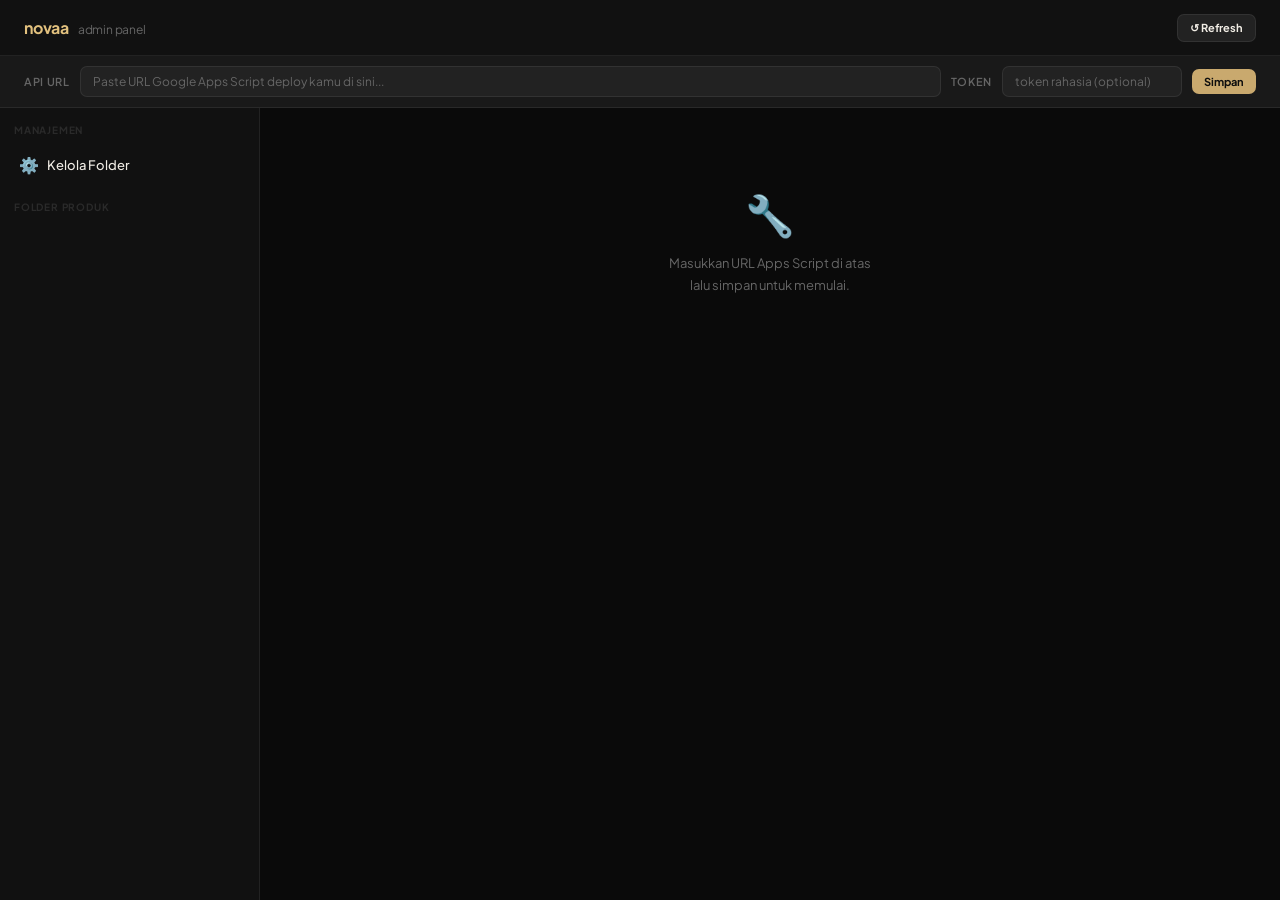
==== index.html @ 09d4d75b "Rename admin.html to index.html" ====
<!DOCTYPE html>
<html lang="id">
<head>
<meta charset="UTF-8">
<meta name="viewport" content="width=device-width, initial-scale=1.0">
<title>Novaa Admin</title>
<link rel="preconnect" href="https://fonts.googleapis.com">
<link href="https://fonts.googleapis.com/css2?family=Plus+Jakarta+Sans:wght@400;500;600;700&display=swap" rel="stylesheet">
<style>
*,*::before,*::after{box-sizing:border-box;margin:0;padding:0}
:root{
  --bg:#0a0a0a;--s1:#111;--s2:#191919;--s3:#222;
  --border:rgba(255,255,255,0.07);--border2:rgba(255,255,255,0.12);
  --gold:#c9a96e;--gold2:#e2c17e;--goldBg:rgba(201,169,110,0.1);
  --text:#f0ece4;--muted:#666;--dim:#2a2a2a;
  --green:#4caf82;--greenBg:rgba(76,175,130,0.12);
  --red:#e05c5c;--redBg:rgba(224,92,92,0.12);
  --blue:#6ea8e2;--blueBg:rgba(110,168,226,0.12);
  --r:10px;--rs:7px;
  --sidebar:260px;
}
body{
  font-family:'Plus Jakarta Sans',sans-serif;
  background:var(--bg);color:var(--text);
  min-height:100vh;display:flex;flex-direction:column;
  -webkit-font-smoothing:antialiased;font-size:14px;
}

/* ── TOPBAR ── */
.topbar{
  display:flex;align-items:center;justify-content:space-between;
  padding:0 24px;height:56px;flex-shrink:0;
  background:var(--s1);border-bottom:1px solid var(--border);
  position:sticky;top:0;z-index:100;
}
.topbar-logo{font-size:16px;font-weight:700;color:var(--gold2);letter-spacing:-.2px}
.topbar-logo span{color:var(--muted);font-weight:400;font-size:12px;margin-left:6px}
.topbar-right{display:flex;align-items:center;gap:8px}

/* API Config bar */
.api-bar{
  background:var(--s2);border-bottom:1px solid var(--border);
  padding:10px 24px;display:flex;align-items:center;gap:10px;
  flex-shrink:0;
}
.api-bar label{font-size:11px;font-weight:600;color:var(--muted);text-transform:uppercase;letter-spacing:.06em;white-space:nowrap}
.api-bar input{
  flex:1;background:var(--s3);border:1px solid var(--border);
  border-radius:var(--rs);padding:7px 12px;color:var(--text);
  font-family:inherit;font-size:12px;outline:none;
  transition:border-color .15s;
}
.api-bar input:focus{border-color:var(--gold)}
.api-bar input::placeholder{color:var(--muted)}

/* ── LAYOUT ── */
.layout{display:flex;flex:1;overflow:hidden;min-height:0}

/* ── SIDEBAR ── */
.sidebar{
  width:var(--sidebar);flex-shrink:0;
  background:var(--s1);border-right:1px solid var(--border);
  display:flex;flex-direction:column;overflow-y:auto;
}
.sidebar-section{padding:16px 14px 8px;font-size:10px;font-weight:700;letter-spacing:.08em;text-transform:uppercase;color:var(--dim)}
.folder-nav{display:flex;flex-direction:column;gap:2px;padding:0 8px 16px}
.fnav-item{
  display:flex;align-items:center;gap:8px;
  padding:9px 10px;border-radius:var(--rs);cursor:pointer;
  transition:background .12s;border:1px solid transparent;
}
.fnav-item:hover{background:var(--s2)}
.fnav-item.active{background:var(--goldBg);border-color:rgba(201,169,110,.2)}
.fnav-item.active .fnav-name{color:var(--gold2)}
.fnav-item.active .fnav-count{color:var(--gold)}
.fnav-emoji{font-size:16px;width:20px;text-align:center;flex-shrink:0}
.fnav-name{font-size:13px;font-weight:500;flex:1;white-space:nowrap;overflow:hidden;text-overflow:ellipsis;color:var(--text)}
.fnav-count{font-size:10px;font-weight:700;color:var(--muted);background:var(--s3);padding:2px 6px;border-radius:20px;flex-shrink:0}

/* ── MAIN ── */
.main{flex:1;display:flex;flex-direction:column;overflow:hidden}

/* Content area */
.content{flex:1;overflow-y:auto;padding:20px 24px 40px}

/* Folder header */
.folder-hd{
  display:flex;align-items:center;justify-content:space-between;
  margin-bottom:18px;
}
.folder-hd-left{display:flex;align-items:center;gap:10px}
.folder-hd-emoji{font-size:24px}
.folder-hd-name{font-size:18px;font-weight:700}
.folder-hd-sub{font-size:12px;color:var(--muted);margin-top:1px}

/* Stats row */
.stats-row{display:flex;gap:10px;margin-bottom:20px}
.stat-card{
  flex:1;background:var(--s2);border:1px solid var(--border);
  border-radius:var(--r);padding:14px 16px;
}
.stat-label{font-size:10px;font-weight:700;letter-spacing:.06em;text-transform:uppercase;color:var(--muted);margin-bottom:4px}
.stat-val{font-size:22px;font-weight:700;color:var(--text)}

/* ── FORM PANEL ── */
.form-panel{
  background:var(--s1);border:1px solid var(--border);
  border-radius:var(--r);padding:18px;margin-bottom:20px;
}
.form-panel-header{
  display:flex;align-items:center;justify-content:space-between;
  margin-bottom:16px;
}
.form-panel-title{font-size:13px;font-weight:700;color:var(--text);display:flex;align-items:center;gap:6px}
.form-panel-title .dot{width:7px;height:7px;border-radius:50%;background:var(--green);box-shadow:0 0 6px var(--green)}
.dot.edit{background:var(--gold);box-shadow:0 0 6px var(--gold)}

.form-grid{display:grid;grid-template-columns:1fr 1fr;gap:10px}
.form-grid .span2{grid-column:1/-1}

.field{display:flex;flex-direction:column;gap:5px}
.field label{font-size:10px;font-weight:700;letter-spacing:.07em;text-transform:uppercase;color:var(--muted)}
.field input,.field select,.field textarea{
  background:var(--s2);border:1px solid var(--border);
  border-radius:var(--rs);padding:9px 12px;
  color:var(--text);font-family:inherit;font-size:13px;outline:none;
  transition:border-color .15s;
}
.field input:focus,.field select:focus,.field textarea:focus{border-color:var(--gold)}
.field input::placeholder,.field textarea::placeholder{color:#333}
.field select{cursor:pointer;appearance:none;background-image:url("data:image/svg+xml,%3Csvg xmlns='http://www.w3.org/2000/svg' width='12' height='12' viewBox='0 0 24 24' fill='none' stroke='%23666' stroke-width='2'%3E%3Cpolyline points='6 9 12 15 18 9'/%3E%3C/svg%3E");background-repeat:no-repeat;background-position:right 10px center}
.field textarea{resize:vertical;min-height:60px;line-height:1.5}

/* Tags input hint */
.field .hint{font-size:10px;color:var(--muted)}

/* Form actions */
.form-actions{display:flex;gap:8px;margin-top:14px}
.btn{
  padding:9px 18px;border-radius:var(--rs);
  font-size:12px;font-weight:700;font-family:inherit;
  cursor:pointer;border:none;transition:opacity .12s,transform .08s;
  display:flex;align-items:center;gap:6px;
}
.btn:active{transform:scale(0.96)}
.btn-primary{background:var(--gold);color:#0d0d0d}
.btn-secondary{background:var(--s3);color:var(--text);border:1px solid var(--border)}
.btn-danger{background:var(--redBg);color:var(--red);border:1px solid rgba(224,92,92,.2)}
.btn-sm{padding:6px 12px;font-size:11px}
.btn:disabled{opacity:.4;cursor:not-allowed}

/* ── PRODUCT TABLE ── */
.table-panel{background:var(--s1);border:1px solid var(--border);border-radius:var(--r);overflow:hidden}
.table-hd{
  display:flex;align-items:center;justify-content:space-between;
  padding:14px 16px;border-bottom:1px solid var(--border);
}
.table-hd-title{font-size:13px;font-weight:700}
.table-search{
  background:var(--s2);border:1px solid var(--border);
  border-radius:var(--rs);padding:6px 10px;color:var(--text);
  font-family:inherit;font-size:12px;outline:none;width:160px;
  transition:border-color .15s;
}
.table-search:focus{border-color:var(--gold)}

.table-wrap{overflow-x:auto}
table{width:100%;border-collapse:collapse}
thead th{
  text-align:left;padding:10px 14px;
  font-size:10px;font-weight:700;letter-spacing:.07em;text-transform:uppercase;
  color:var(--muted);border-bottom:1px solid var(--border);
  background:var(--s2);white-space:nowrap;
}
tbody tr{border-bottom:1px solid var(--border);transition:background .1s}
tbody tr:last-child{border-bottom:none}
tbody tr:hover{background:var(--s2)}
tbody td{padding:10px 14px;vertical-align:middle}
.td-name{font-size:13px;font-weight:600;color:var(--text);max-width:200px;white-space:nowrap;overflow:hidden;text-overflow:ellipsis}
.td-price{font-size:13px;font-weight:700;color:var(--gold2);white-space:nowrap}
.td-price-old{font-size:10px;color:var(--muted);text-decoration:line-through;margin-left:4px}
.td-thumb{width:36px;height:36px;border-radius:6px;object-fit:cover;background:var(--s3);display:block}
.td-thumb-ph{width:36px;height:36px;border-radius:6px;background:var(--s3);display:flex;align-items:center;justify-content:center;font-size:14px}
.td-actions{display:flex;gap:6px;align-items:center}
.td-id{font-size:10px;color:var(--muted);font-family:monospace}

/* Tags pills */
.tag-pill{display:inline-block;font-size:9px;font-weight:700;letter-spacing:.04em;text-transform:uppercase;padding:2px 6px;border-radius:20px;margin:1px}
.tag-pill.best{background:rgba(200,169,110,.15);color:var(--gold2)}
.tag-pill.flash{background:rgba(255,80,160,.15);color:#ff7acc}
.tag-pill.diskon{background:rgba(255,100,80,.15);color:#ff8070}
.tag-pill.baru{background:rgba(100,220,130,.15);color:#7de09a}
.tag-pill.terlaris{background:rgba(255,180,60,.15);color:#ffbc3c}
.tag-pill.mall{background:rgba(100,160,255,.15);color:#82b4ff}
.tag-pill.free{background:rgba(120,200,255,.15);color:#8ad4ff}

/* EMPTY / LOADING */
.empty-state{text-align:center;padding:60px 20px;color:var(--muted)}
.empty-state .icon{font-size:40px;margin-bottom:12px}
.empty-state p{font-size:13px;line-height:1.7}

/* Toast */
.toast-wrap{position:fixed;bottom:24px;right:24px;z-index:999;display:flex;flex-direction:column;gap:8px;pointer-events:none}
.toast{
  padding:11px 16px;border-radius:var(--r);font-size:13px;font-weight:600;
  backdrop-filter:blur(10px);display:flex;align-items:center;gap:8px;
  animation:toastIn .2s ease;pointer-events:all;
  border:1px solid;max-width:280px;
}
.toast.ok{background:var(--greenBg);border-color:rgba(76,175,130,.3);color:var(--green)}
.toast.err{background:var(--redBg);border-color:rgba(224,92,92,.3);color:var(--red)}
.toast.info{background:var(--blueBg);border-color:rgba(110,168,226,.3);color:var(--blue)}
@keyframes toastIn{from{opacity:0;transform:translateY(8px)}to{opacity:1;transform:none}}

/* Confirm modal */
.modal-bg{position:fixed;inset:0;background:rgba(0,0,0,.7);backdrop-filter:blur(4px);z-index:500;display:none;align-items:center;justify-content:center}
.modal-bg.open{display:flex}
.modal{background:var(--s1);border:1px solid var(--border);border-radius:14px;padding:24px;width:320px;max-width:90vw}
.modal-title{font-size:16px;font-weight:700;margin-bottom:8px}
.modal-msg{font-size:13px;color:var(--muted);margin-bottom:20px;line-height:1.6}
.modal-actions{display:flex;gap:8px;justify-content:flex-end}

/* Loading overlay */
.loading-overlay{position:fixed;inset:0;background:rgba(10,10,10,.6);backdrop-filter:blur(2px);z-index:400;display:none;align-items:center;justify-content:center}
.loading-overlay.open{display:flex}
.spinner{width:28px;height:28px;border-radius:50%;border:2.5px solid #222;border-top-color:var(--gold);animation:spin .7s linear infinite}
@keyframes spin{to{transform:rotate(360deg)}}

/* Scrollbar */
::-webkit-scrollbar{width:5px;height:5px}
::-webkit-scrollbar-track{background:transparent}
::-webkit-scrollbar-thumb{background:#222;border-radius:3px}

@media(max-width:700px){
  .layout{flex-direction:column}
  .sidebar{width:100%;border-right:none;border-bottom:1px solid var(--border);max-height:140px}
  .folder-nav{flex-direction:row;flex-wrap:nowrap;overflow-x:auto;padding-bottom:12px}
  .fnav-item{flex-shrink:0}
  .form-grid{grid-template-columns:1fr}
  .form-grid .span2{grid-column:auto}
  .stats-row{gap:8px}
  .api-bar{flex-wrap:wrap;gap:8px}
  .api-bar input{width:100%}
}
</style>
</head>
<body>

<!-- TOPBAR -->
<header class="topbar">
  <div class="topbar-logo">novaa <span>admin panel</span></div>
  <div class="topbar-right">
    <button class="btn btn-secondary btn-sm" id="btnRefresh">↺ Refresh</button>
  </div>
</header>

<!-- API CONFIG BAR -->
<div class="api-bar">
  <label>API URL</label>
  <input type="text" id="apiUrl" placeholder="Paste URL Google Apps Script deploy kamu di sini...">
  <label>Token</label>
  <input type="text" id="apiToken" placeholder="token rahasia (optional)" style="max-width:180px">
  <button class="btn btn-primary btn-sm" id="btnSaveApi">Simpan</button>
</div>

<!-- LAYOUT -->
<div class="layout">

  <!-- SIDEBAR -->
  <aside class="sidebar">
    <div class="sidebar-section">Manajemen</div>
    <div class="folder-nav" style="padding-bottom: 0;">
       <div class="fnav-item" id="navManageFolders">
         <span class="fnav-emoji">⚙️</span>
         <span class="fnav-name">Kelola Folder</span>
       </div>
    </div>
    <div class="sidebar-section">Folder Produk</div>
    <nav class="folder-nav" id="folderNav"></nav>
  </aside>

  <!-- MAIN -->
  <main class="main">
    <div class="content" id="mainContent">
      <div class="empty-state">
        <div class="icon">🔧</div>
        <p>Masukkan URL Apps Script di atas<br>lalu pilih folder untuk mulai.</p>
      </div>
    </div>
  </main>

</div>

<!-- TOAST CONTAINER -->
<div class="toast-wrap" id="toastWrap"></div>

<!-- CONFIRM MODAL -->
<div class="modal-bg" id="confirmModal">
  <div class="modal">
    <div class="modal-title" id="confirmTitle">Hapus Produk?</div>
    <div class="modal-msg" id="confirmMsg">Produk ini akan dihapus permanen dari sheet.</div>
    <div class="modal-actions">
      <button class="btn btn-secondary" id="confirmNo">Batal</button>
      <button class="btn btn-danger" id="confirmYes">Ya, Hapus</button>
    </div>
  </div>
</div>

<!-- LOADING -->
<div class="loading-overlay" id="loadingOverlay">
  <div class="spinner"></div>
</div>

<script src="admin.js"></script>
</body>
</html>
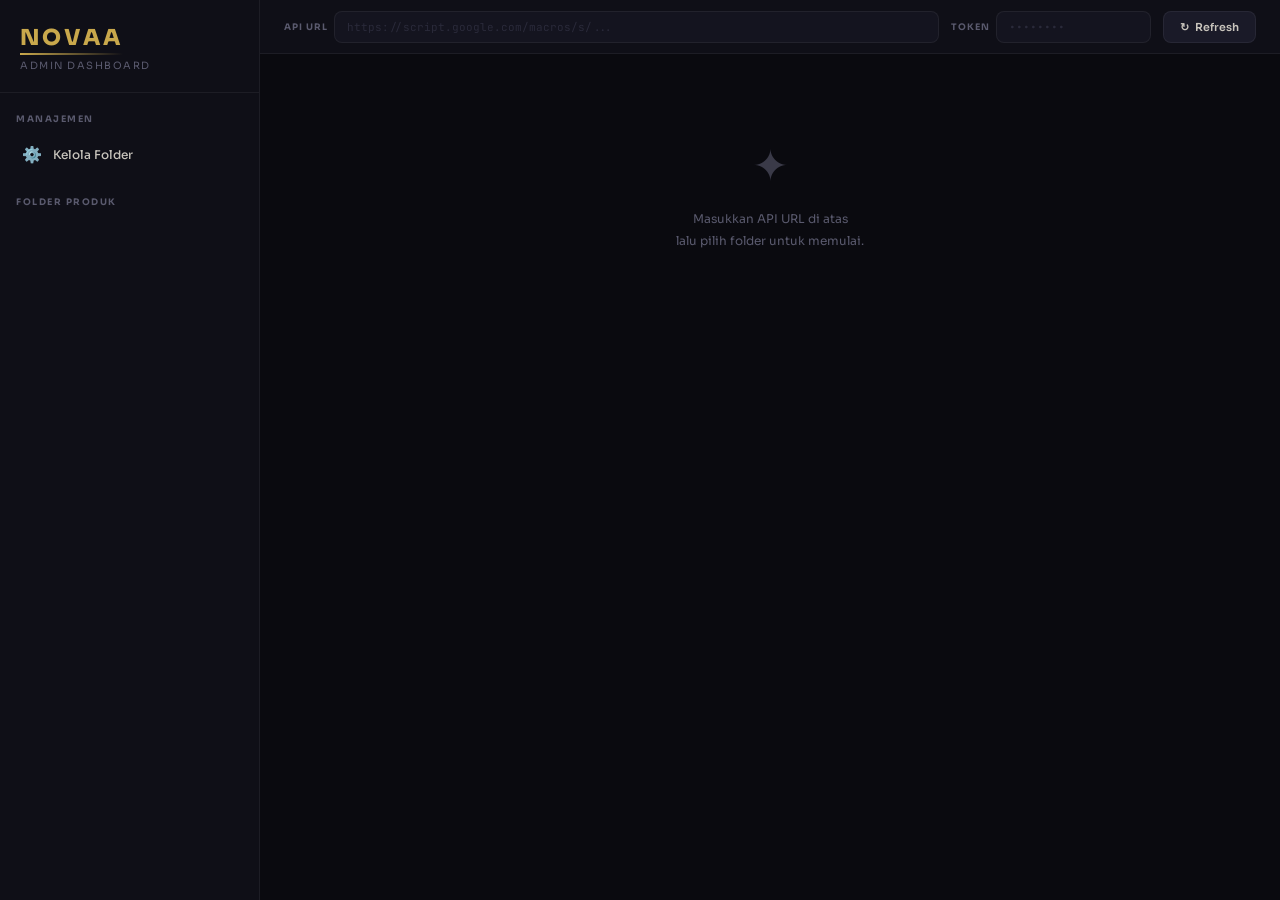
==== commit 00cb8cee: "Add files via upload" ====
--- a/index.html
+++ b/index.html
@@ -1,316 +1,77 @@
 <!DOCTYPE html>
 <html lang="id">
 <head>
-<meta charset="UTF-8">
-<meta name="viewport" content="width=device-width, initial-scale=1.0">
-<title>Novaa Admin</title>
-<link rel="preconnect" href="https://fonts.googleapis.com">
-<link href="https://fonts.googleapis.com/css2?family=Plus+Jakarta+Sans:wght@400;500;600;700&display=swap" rel="stylesheet">
-<style>
-*,*::before,*::after{box-sizing:border-box;margin:0;padding:0}
-:root{
-  --bg:#0a0a0a;--s1:#111;--s2:#191919;--s3:#222;
-  --border:rgba(255,255,255,0.07);--border2:rgba(255,255,255,0.12);
-  --gold:#c9a96e;--gold2:#e2c17e;--goldBg:rgba(201,169,110,0.1);
-  --text:#f0ece4;--muted:#666;--dim:#2a2a2a;
-  --green:#4caf82;--greenBg:rgba(76,175,130,0.12);
-  --red:#e05c5c;--redBg:rgba(224,92,92,0.12);
-  --blue:#6ea8e2;--blueBg:rgba(110,168,226,0.12);
-  --r:10px;--rs:7px;
-  --sidebar:260px;
-}
-body{
-  font-family:'Plus Jakarta Sans',sans-serif;
-  background:var(--bg);color:var(--text);
-  min-height:100vh;display:flex;flex-direction:column;
-  -webkit-font-smoothing:antialiased;font-size:14px;
-}
-
-/* ── TOPBAR ── */
-.topbar{
-  display:flex;align-items:center;justify-content:space-between;
-  padding:0 24px;height:56px;flex-shrink:0;
-  background:var(--s1);border-bottom:1px solid var(--border);
-  position:sticky;top:0;z-index:100;
-}
-.topbar-logo{font-size:16px;font-weight:700;color:var(--gold2);letter-spacing:-.2px}
-.topbar-logo span{color:var(--muted);font-weight:400;font-size:12px;margin-left:6px}
-.topbar-right{display:flex;align-items:center;gap:8px}
-
-/* API Config bar */
-.api-bar{
-  background:var(--s2);border-bottom:1px solid var(--border);
-  padding:10px 24px;display:flex;align-items:center;gap:10px;
-  flex-shrink:0;
-}
-.api-bar label{font-size:11px;font-weight:600;color:var(--muted);text-transform:uppercase;letter-spacing:.06em;white-space:nowrap}
-.api-bar input{
-  flex:1;background:var(--s3);border:1px solid var(--border);
-  border-radius:var(--rs);padding:7px 12px;color:var(--text);
-  font-family:inherit;font-size:12px;outline:none;
-  transition:border-color .15s;
-}
-.api-bar input:focus{border-color:var(--gold)}
-.api-bar input::placeholder{color:var(--muted)}
-
-/* ── LAYOUT ── */
-.layout{display:flex;flex:1;overflow:hidden;min-height:0}
-
-/* ── SIDEBAR ── */
-.sidebar{
-  width:var(--sidebar);flex-shrink:0;
-  background:var(--s1);border-right:1px solid var(--border);
-  display:flex;flex-direction:column;overflow-y:auto;
-}
-.sidebar-section{padding:16px 14px 8px;font-size:10px;font-weight:700;letter-spacing:.08em;text-transform:uppercase;color:var(--dim)}
-.folder-nav{display:flex;flex-direction:column;gap:2px;padding:0 8px 16px}
-.fnav-item{
-  display:flex;align-items:center;gap:8px;
-  padding:9px 10px;border-radius:var(--rs);cursor:pointer;
-  transition:background .12s;border:1px solid transparent;
-}
-.fnav-item:hover{background:var(--s2)}
-.fnav-item.active{background:var(--goldBg);border-color:rgba(201,169,110,.2)}
-.fnav-item.active .fnav-name{color:var(--gold2)}
-.fnav-item.active .fnav-count{color:var(--gold)}
-.fnav-emoji{font-size:16px;width:20px;text-align:center;flex-shrink:0}
-.fnav-name{font-size:13px;font-weight:500;flex:1;white-space:nowrap;overflow:hidden;text-overflow:ellipsis;color:var(--text)}
-.fnav-count{font-size:10px;font-weight:700;color:var(--muted);background:var(--s3);padding:2px 6px;border-radius:20px;flex-shrink:0}
-
-/* ── MAIN ── */
-.main{flex:1;display:flex;flex-direction:column;overflow:hidden}
-
-/* Content area */
-.content{flex:1;overflow-y:auto;padding:20px 24px 40px}
-
-/* Folder header */
-.folder-hd{
-  display:flex;align-items:center;justify-content:space-between;
-  margin-bottom:18px;
-}
-.folder-hd-left{display:flex;align-items:center;gap:10px}
-.folder-hd-emoji{font-size:24px}
-.folder-hd-name{font-size:18px;font-weight:700}
-.folder-hd-sub{font-size:12px;color:var(--muted);margin-top:1px}
-
-/* Stats row */
-.stats-row{display:flex;gap:10px;margin-bottom:20px}
-.stat-card{
-  flex:1;background:var(--s2);border:1px solid var(--border);
-  border-radius:var(--r);padding:14px 16px;
-}
-.stat-label{font-size:10px;font-weight:700;letter-spacing:.06em;text-transform:uppercase;color:var(--muted);margin-bottom:4px}
-.stat-val{font-size:22px;font-weight:700;color:var(--text)}
-
-/* ── FORM PANEL ── */
-.form-panel{
-  background:var(--s1);border:1px solid var(--border);
-  border-radius:var(--r);padding:18px;margin-bottom:20px;
-}
-.form-panel-header{
-  display:flex;align-items:center;justify-content:space-between;
-  margin-bottom:16px;
-}
-.form-panel-title{font-size:13px;font-weight:700;color:var(--text);display:flex;align-items:center;gap:6px}
-.form-panel-title .dot{width:7px;height:7px;border-radius:50%;background:var(--green);box-shadow:0 0 6px var(--green)}
-.dot.edit{background:var(--gold);box-shadow:0 0 6px var(--gold)}
-
-.form-grid{display:grid;grid-template-columns:1fr 1fr;gap:10px}
-.form-grid .span2{grid-column:1/-1}
-
-.field{display:flex;flex-direction:column;gap:5px}
-.field label{font-size:10px;font-weight:700;letter-spacing:.07em;text-transform:uppercase;color:var(--muted)}
-.field input,.field select,.field textarea{
-  background:var(--s2);border:1px solid var(--border);
-  border-radius:var(--rs);padding:9px 12px;
-  color:var(--text);font-family:inherit;font-size:13px;outline:none;
-  transition:border-color .15s;
-}
-.field input:focus,.field select:focus,.field textarea:focus{border-color:var(--gold)}
-.field input::placeholder,.field textarea::placeholder{color:#333}
-.field select{cursor:pointer;appearance:none;background-image:url("data:image/svg+xml,%3Csvg xmlns='http://www.w3.org/2000/svg' width='12' height='12' viewBox='0 0 24 24' fill='none' stroke='%23666' stroke-width='2'%3E%3Cpolyline points='6 9 12 15 18 9'/%3E%3C/svg%3E");background-repeat:no-repeat;background-position:right 10px center}
-.field textarea{resize:vertical;min-height:60px;line-height:1.5}
-
-/* Tags input hint */
-.field .hint{font-size:10px;color:var(--muted)}
-
-/* Form actions */
-.form-actions{display:flex;gap:8px;margin-top:14px}
-.btn{
-  padding:9px 18px;border-radius:var(--rs);
-  font-size:12px;font-weight:700;font-family:inherit;
-  cursor:pointer;border:none;transition:opacity .12s,transform .08s;
-  display:flex;align-items:center;gap:6px;
-}
-.btn:active{transform:scale(0.96)}
-.btn-primary{background:var(--gold);color:#0d0d0d}
-.btn-secondary{background:var(--s3);color:var(--text);border:1px solid var(--border)}
-.btn-danger{background:var(--redBg);color:var(--red);border:1px solid rgba(224,92,92,.2)}
-.btn-sm{padding:6px 12px;font-size:11px}
-.btn:disabled{opacity:.4;cursor:not-allowed}
-
-/* ── PRODUCT TABLE ── */
-.table-panel{background:var(--s1);border:1px solid var(--border);border-radius:var(--r);overflow:hidden}
-.table-hd{
-  display:flex;align-items:center;justify-content:space-between;
-  padding:14px 16px;border-bottom:1px solid var(--border);
-}
-.table-hd-title{font-size:13px;font-weight:700}
-.table-search{
-  background:var(--s2);border:1px solid var(--border);
-  border-radius:var(--rs);padding:6px 10px;color:var(--text);
-  font-family:inherit;font-size:12px;outline:none;width:160px;
-  transition:border-color .15s;
-}
-.table-search:focus{border-color:var(--gold)}
-
-.table-wrap{overflow-x:auto}
-table{width:100%;border-collapse:collapse}
-thead th{
-  text-align:left;padding:10px 14px;
-  font-size:10px;font-weight:700;letter-spacing:.07em;text-transform:uppercase;
-  color:var(--muted);border-bottom:1px solid var(--border);
-  background:var(--s2);white-space:nowrap;
-}
-tbody tr{border-bottom:1px solid var(--border);transition:background .1s}
-tbody tr:last-child{border-bottom:none}
-tbody tr:hover{background:var(--s2)}
-tbody td{padding:10px 14px;vertical-align:middle}
-.td-name{font-size:13px;font-weight:600;color:var(--text);max-width:200px;white-space:nowrap;overflow:hidden;text-overflow:ellipsis}
-.td-price{font-size:13px;font-weight:700;color:var(--gold2);white-space:nowrap}
-.td-price-old{font-size:10px;color:var(--muted);text-decoration:line-through;margin-left:4px}
-.td-thumb{width:36px;height:36px;border-radius:6px;object-fit:cover;background:var(--s3);display:block}
-.td-thumb-ph{width:36px;height:36px;border-radius:6px;background:var(--s3);display:flex;align-items:center;justify-content:center;font-size:14px}
-.td-actions{display:flex;gap:6px;align-items:center}
-.td-id{font-size:10px;color:var(--muted);font-family:monospace}
-
-/* Tags pills */
-.tag-pill{display:inline-block;font-size:9px;font-weight:700;letter-spacing:.04em;text-transform:uppercase;padding:2px 6px;border-radius:20px;margin:1px}
-.tag-pill.best{background:rgba(200,169,110,.15);color:var(--gold2)}
-.tag-pill.flash{background:rgba(255,80,160,.15);color:#ff7acc}
-.tag-pill.diskon{background:rgba(255,100,80,.15);color:#ff8070}
-.tag-pill.baru{background:rgba(100,220,130,.15);color:#7de09a}
-.tag-pill.terlaris{background:rgba(255,180,60,.15);color:#ffbc3c}
-.tag-pill.mall{background:rgba(100,160,255,.15);color:#82b4ff}
-.tag-pill.free{background:rgba(120,200,255,.15);color:#8ad4ff}
-
-/* EMPTY / LOADING */
-.empty-state{text-align:center;padding:60px 20px;color:var(--muted)}
-.empty-state .icon{font-size:40px;margin-bottom:12px}
-.empty-state p{font-size:13px;line-height:1.7}
-
-/* Toast */
-.toast-wrap{position:fixed;bottom:24px;right:24px;z-index:999;display:flex;flex-direction:column;gap:8px;pointer-events:none}
-.toast{
-  padding:11px 16px;border-radius:var(--r);font-size:13px;font-weight:600;
-  backdrop-filter:blur(10px);display:flex;align-items:center;gap:8px;
-  animation:toastIn .2s ease;pointer-events:all;
-  border:1px solid;max-width:280px;
-}
-.toast.ok{background:var(--greenBg);border-color:rgba(76,175,130,.3);color:var(--green)}
-.toast.err{background:var(--redBg);border-color:rgba(224,92,92,.3);color:var(--red)}
-.toast.info{background:var(--blueBg);border-color:rgba(110,168,226,.3);color:var(--blue)}
-@keyframes toastIn{from{opacity:0;transform:translateY(8px)}to{opacity:1;transform:none}}
-
-/* Confirm modal */
-.modal-bg{position:fixed;inset:0;background:rgba(0,0,0,.7);backdrop-filter:blur(4px);z-index:500;display:none;align-items:center;justify-content:center}
-.modal-bg.open{display:flex}
-.modal{background:var(--s1);border:1px solid var(--border);border-radius:14px;padding:24px;width:320px;max-width:90vw}
-.modal-title{font-size:16px;font-weight:700;margin-bottom:8px}
-.modal-msg{font-size:13px;color:var(--muted);margin-bottom:20px;line-height:1.6}
-.modal-actions{display:flex;gap:8px;justify-content:flex-end}
-
-/* Loading overlay */
-.loading-overlay{position:fixed;inset:0;background:rgba(10,10,10,.6);backdrop-filter:blur(2px);z-index:400;display:none;align-items:center;justify-content:center}
-.loading-overlay.open{display:flex}
-.spinner{width:28px;height:28px;border-radius:50%;border:2.5px solid #222;border-top-color:var(--gold);animation:spin .7s linear infinite}
-@keyframes spin{to{transform:rotate(360deg)}}
-
-/* Scrollbar */
-::-webkit-scrollbar{width:5px;height:5px}
-::-webkit-scrollbar-track{background:transparent}
-::-webkit-scrollbar-thumb{background:#222;border-radius:3px}
-
-@media(max-width:700px){
-  .layout{flex-direction:column}
-  .sidebar{width:100%;border-right:none;border-bottom:1px solid var(--border);max-height:140px}
-  .folder-nav{flex-direction:row;flex-wrap:nowrap;overflow-x:auto;padding-bottom:12px}
-  .fnav-item{flex-shrink:0}
-  .form-grid{grid-template-columns:1fr}
-  .form-grid .span2{grid-column:auto}
-  .stats-row{gap:8px}
-  .api-bar{flex-wrap:wrap;gap:8px}
-  .api-bar input{width:100%}
-}
-</style>
+  <meta charset="UTF-8">
+  <meta name="viewport" content="width=device-width, initial-scale=1.0">
+  <title>NOVAA — Admin Panel</title>
+  <meta name="description" content="Novaa luxury fashion brand admin dashboard — manage folders and products">
+  <link rel="stylesheet" href="style.css">
 </head>
 <body>
 
-<!-- TOPBAR -->
-<header class="topbar">
-  <div class="topbar-logo">novaa <span>admin panel</span></div>
-  <div class="topbar-right">
-    <button class="btn btn-secondary btn-sm" id="btnRefresh">↺ Refresh</button>
-  </div>
-</header>
-
-<!-- API CONFIG BAR -->
-<div class="api-bar">
-  <label>API URL</label>
-  <input type="text" id="apiUrl" placeholder="Paste URL Google Apps Script deploy kamu di sini...">
-  <label>Token</label>
-  <input type="text" id="apiToken" placeholder="token rahasia (optional)" style="max-width:180px">
-  <button class="btn btn-primary btn-sm" id="btnSaveApi">Simpan</button>
-</div>
-
-<!-- LAYOUT -->
-<div class="layout">
-
   <!-- SIDEBAR -->
-  <aside class="sidebar">
+  <aside class="sidebar" id="sidebar">
+    <div class="sidebar-brand">
+      <h1>NOVAA</h1>
+      <p>Admin Dashboard</p>
+    </div>
     <div class="sidebar-section">Manajemen</div>
-    <div class="folder-nav" style="padding-bottom: 0;">
-       <div class="fnav-item" id="navManageFolders">
-         <span class="fnav-emoji">⚙️</span>
-         <span class="fnav-name">Kelola Folder</span>
-       </div>
+    <div class="folder-nav" style="padding-bottom:0">
+      <div class="fnav-item" id="navManageFolders">
+        <span class="fnav-emoji">⚙️</span>
+        <span class="fnav-name">Kelola Folder</span>
+      </div>
     </div>
     <div class="sidebar-section">Folder Produk</div>
     <nav class="folder-nav" id="folderNav"></nav>
   </aside>
 
-  <!-- MAIN -->
-  <main class="main">
-    <div class="content" id="mainContent">
-      <div class="empty-state">
-        <div class="icon">🔧</div>
-        <p>Masukkan URL Apps Script di atas<br>lalu pilih folder untuk mulai.</p>
+  <!-- MAIN WRAPPER -->
+  <div class="main-wrap">
+    <!-- TOPBAR -->
+    <header class="topbar" id="topbar">
+      <div class="topbar-field">
+        <label>API URL</label>
+        <input type="text" id="apiUrl" placeholder="https://script.google.com/macros/s/...">
+      </div>
+      <div class="topbar-field" style="max-width:200px">
+        <label>Token</label>
+        <input type="password" id="apiToken" placeholder="••••••••">
+      </div>
+      <button class="btn-refresh" id="btnRefresh">
+        <span class="icon">↻</span> Refresh
+      </button>
+    </header>
+
+    <!-- CONTENT -->
+    <main class="content" id="mainContent">
+      <div class="empty-state anim-fade-up">
+        <div class="icon">✦</div>
+        <p>Masukkan API URL di atas<br>lalu pilih folder untuk memulai.</p>
+      </div>
+    </main>
+  </div>
+
+  <!-- TOAST -->
+  <div class="toast-wrap" id="toastWrap"></div>
+
+  <!-- CONFIRM MODAL -->
+  <div class="modal-bg" id="confirmModal">
+    <div class="modal">
+      <div class="modal-title" id="confirmTitle">Hapus?</div>
+      <div class="modal-msg" id="confirmMsg">Item ini akan dihapus permanen.</div>
+      <div class="modal-actions">
+        <button class="btn btn-secondary" id="confirmNo">Batal</button>
+        <button class="btn btn-danger" id="confirmYes">Ya, Hapus</button>
       </div>
     </div>
-  </main>
+  </div>
 
-</div>
+  <!-- LOADING -->
+  <div class="loading-overlay" id="loadingOverlay">
+    <div class="spinner"></div>
+  </div>
 
-<!-- TOAST CONTAINER -->
-<div class="toast-wrap" id="toastWrap"></div>
-
-<!-- CONFIRM MODAL -->
-<div class="modal-bg" id="confirmModal">
-  <div class="modal">
-    <div class="modal-title" id="confirmTitle">Hapus Produk?</div>
-    <div class="modal-msg" id="confirmMsg">Produk ini akan dihapus permanen dari sheet.</div>
-    <div class="modal-actions">
-      <button class="btn btn-secondary" id="confirmNo">Batal</button>
-      <button class="btn btn-danger" id="confirmYes">Ya, Hapus</button>
-    </div>
-  </div>
-</div>
-
-<!-- LOADING -->
-<div class="loading-overlay" id="loadingOverlay">
-  <div class="spinner"></div>
-</div>
-
-<script src="admin.js"></script>
+  <script src="admin.js"></script>
 </body>
 </html>
--- a/style.css
+++ b/style.css
@@ -0,0 +1,557 @@
+/* ═══════════════════════════════════════════════════
+   NOVAA ADMIN — Premium Dark Fashion Dashboard
+   style.css
+═══════════════════════════════════════════════════ */
+@import url('https://fonts.googleapis.com/css2?family=Sora:wght@300;400;500;600;700;800&family=JetBrains+Mono:wght@400;500&display=swap');
+
+*,*::before,*::after{box-sizing:border-box;margin:0;padding:0}
+
+:root{
+  --bg:#0A0A0F;
+  --s1:#0F0F17;
+  --s2:#14141F;
+  --s3:#1A1A28;
+  --s4:#222233;
+  --border:rgba(255,255,255,0.06);
+  --border2:rgba(255,255,255,0.10);
+  --gold:#C9A84C;
+  --gold2:#E2C56A;
+  --gold3:#A8893A;
+  --goldBg:rgba(201,168,76,0.08);
+  --goldGlow:rgba(201,168,76,0.25);
+  --text:#F0ECE4;
+  --text2:#C8C4BC;
+  --muted:#5A5A6E;
+  --dim:#2A2A3A;
+  --green:#4CD9A0;
+  --greenBg:rgba(76,217,160,0.10);
+  --red:#FF5C6C;
+  --redBg:rgba(255,92,108,0.10);
+  --blue:#6EA8FF;
+  --blueBg:rgba(110,168,255,0.10);
+  --r:12px;
+  --rs:8px;
+  --sidebar:260px;
+  --font:'Sora',sans-serif;
+  --mono:'JetBrains Mono',monospace;
+}
+
+html{scroll-behavior:smooth}
+body{
+  font-family:var(--font);
+  background:var(--bg);color:var(--text);
+  min-height:100vh;display:flex;
+  -webkit-font-smoothing:antialiased;font-size:13px;
+  overflow:hidden;
+}
+
+/* ── ANIMATIONS ── */
+@keyframes fadeUp{from{opacity:0;transform:translateY(18px)}to{opacity:1;transform:none}}
+@keyframes fadeIn{from{opacity:0}to{opacity:1}}
+@keyframes slideInLeft{from{opacity:0;transform:translateX(-30px)}to{opacity:1;transform:none}}
+@keyframes slideInRight{from{opacity:0;transform:translateX(20px)}to{opacity:1;transform:none}}
+@keyframes countPulse{0%{transform:scale(1)}50%{transform:scale(1.08)}100%{transform:scale(1)}}
+@keyframes spin{to{transform:rotate(360deg)}}
+@keyframes shimmer{0%{background-position:-200% 0}100%{background-position:200% 0}}
+@keyframes toastIn{from{opacity:0;transform:translateX(40px)}to{opacity:1;transform:none}}
+@keyframes toastOut{from{opacity:1;transform:none}to{opacity:0;transform:translateX(40px)}}
+@keyframes shake{0%,100%{transform:translateX(0)}15%,45%,75%{transform:translateX(-4px)}30%,60%,90%{transform:translateX(4px)}}
+@keyframes rippleEffect{to{transform:scale(4);opacity:0}}
+@keyframes glowPulse{0%,100%{box-shadow:0 0 5px rgba(201,168,76,0.15)}50%{box-shadow:0 0 20px rgba(201,168,76,0.3)}}
+@keyframes borderGlow{0%,100%{border-color:rgba(201,168,76,0.2)}50%{border-color:rgba(201,168,76,0.5)}}
+@keyframes underlineExpand{from{width:0}to{width:100%}}
+@keyframes indicatorSlide{from{opacity:0;height:0}to{opacity:1;height:28px}}
+@keyframes rowSlideIn{from{opacity:0;transform:translateX(-12px)}to{opacity:1;transform:none}}
+@keyframes chipPop{from{transform:scale(0.8);opacity:0}to{transform:scale(1);opacity:1}}
+@keyframes modalIn{from{opacity:0;transform:scale(0.92)}to{opacity:1;transform:scale(1)}}
+
+.anim-fade-up{animation:fadeUp 0.5s ease both}
+.anim-delay-1{animation-delay:100ms}
+.anim-delay-2{animation-delay:200ms}
+.anim-delay-3{animation-delay:300ms}
+.anim-delay-4{animation-delay:400ms}
+
+/* ── SIDEBAR ── */
+.sidebar{
+  width:var(--sidebar);flex-shrink:0;
+  background:var(--s1);
+  border-right:1px solid var(--border);
+  display:flex;flex-direction:column;
+  overflow-y:auto;overflow-x:hidden;
+  animation:slideInLeft 0.5s ease both;
+  position:relative;
+  z-index:50;
+}
+.sidebar-brand{
+  padding:24px 20px 20px;
+  border-bottom:1px solid var(--border);
+  position:relative;
+}
+.sidebar-brand h1{
+  font-size:22px;font-weight:800;
+  letter-spacing:3px;
+  color:var(--gold);
+  text-transform:uppercase;
+  position:relative;display:inline-block;
+}
+.sidebar-brand h1::after{
+  content:'';position:absolute;bottom:-4px;left:0;
+  height:2px;background:linear-gradient(90deg,var(--gold),transparent);
+  animation:underlineExpand 0.8s 0.5s ease both;
+  width:100%;
+}
+.sidebar-brand p{
+  font-size:10px;color:var(--muted);
+  letter-spacing:1.5px;text-transform:uppercase;
+  margin-top:8px;
+}
+
+.sidebar-section{
+  padding:20px 16px 8px;
+  font-size:9px;font-weight:700;
+  letter-spacing:1.5px;text-transform:uppercase;
+  color:var(--muted);
+}
+.folder-nav{
+  display:flex;flex-direction:column;
+  gap:2px;padding:0 8px 16px;
+}
+.fnav-item{
+  display:flex;align-items:center;gap:10px;
+  padding:10px 12px;border-radius:var(--rs);cursor:pointer;
+  transition:all 0.2s ease;
+  border:1px solid transparent;
+  position:relative;overflow:hidden;
+  opacity:0;animation:fadeUp 0.4s ease both;
+}
+.fnav-item::before{
+  content:'';position:absolute;left:0;top:50%;
+  width:3px;height:0;background:var(--gold);
+  border-radius:0 2px 2px 0;
+  transform:translateY(-50%);
+  transition:height 0.25s ease;
+}
+.fnav-item:hover{background:var(--s2)}
+.fnav-item:hover::before{height:20px}
+.fnav-item.active{background:var(--goldBg);border-color:rgba(201,168,76,0.15)}
+.fnav-item.active::before{height:28px;animation:indicatorSlide 0.3s ease both}
+.fnav-item.active .fnav-name{color:var(--gold2)}
+.fnav-item.active .fnav-count{background:rgba(201,168,76,0.2);color:var(--gold)}
+.fnav-emoji{font-size:16px;width:22px;text-align:center;flex-shrink:0}
+.fnav-name{
+  font-size:12px;font-weight:500;flex:1;
+  white-space:nowrap;overflow:hidden;text-overflow:ellipsis;
+  color:var(--text2);transition:color 0.2s;
+}
+.fnav-count{
+  font-size:10px;font-weight:700;
+  color:var(--muted);background:var(--s3);
+  padding:2px 8px;border-radius:20px;flex-shrink:0;
+  font-family:var(--mono);
+  transition:all 0.2s;
+}
+
+/* ── MAIN AREA ── */
+.main-wrap{
+  flex:1;display:flex;flex-direction:column;
+  overflow:hidden;min-width:0;
+}
+
+/* ── TOPBAR ── */
+.topbar{
+  display:flex;align-items:center;gap:12px;
+  padding:0 24px;height:54px;flex-shrink:0;
+  background:var(--s1);
+  border-bottom:1px solid var(--border);
+  animation:fadeIn 0.4s ease both;
+}
+.topbar-field{
+  display:flex;align-items:center;gap:6px;flex:1;
+}
+.topbar-field label{
+  font-size:9px;font-weight:700;
+  letter-spacing:1px;text-transform:uppercase;
+  color:var(--muted);white-space:nowrap;
+}
+.topbar-field input{
+  flex:1;min-width:0;
+  background:var(--s2);border:1px solid var(--border);
+  border-radius:var(--rs);padding:8px 12px;
+  color:var(--text);font-family:var(--mono);font-size:11px;
+  outline:none;transition:all 0.2s;
+}
+.topbar-field input:focus{
+  border-color:var(--gold);
+  box-shadow:0 0 0 3px rgba(201,168,76,0.1);
+}
+.topbar-field input::placeholder{color:var(--dim)}
+
+.btn-refresh{
+  background:var(--s3);border:1px solid var(--border);
+  color:var(--text2);padding:8px 16px;
+  border-radius:var(--rs);cursor:pointer;
+  font-family:var(--font);font-size:11px;font-weight:600;
+  display:flex;align-items:center;gap:6px;
+  transition:all 0.2s;position:relative;overflow:hidden;
+}
+.btn-refresh:hover{border-color:var(--gold);color:var(--gold)}
+.btn-refresh .icon{display:inline-block;transition:transform 0.4s}
+.btn-refresh.spinning .icon{animation:spin 0.8s linear infinite}
+
+/* ── CONTENT ── */
+.content{
+  flex:1;overflow-y:auto;
+  padding:24px 28px 60px;
+}
+.page-transition{animation:fadeUp 0.4s ease both}
+
+/* ── HEADER ── */
+.page-header{
+  display:flex;align-items:center;justify-content:space-between;
+  margin-bottom:24px;
+}
+.page-header-left{display:flex;align-items:center;gap:14px}
+.page-header-emoji{
+  font-size:28px;
+  width:48px;height:48px;
+  display:flex;align-items:center;justify-content:center;
+  background:var(--s2);border-radius:var(--r);
+  border:1px solid var(--border);
+}
+.page-header-name{font-size:20px;font-weight:700;letter-spacing:-0.3px}
+.page-header-sub{font-size:11px;color:var(--muted);margin-top:2px}
+
+/* ── STAT CARDS ── */
+.stats-row{display:grid;grid-template-columns:repeat(auto-fit,minmax(160px,1fr));gap:12px;margin-bottom:24px}
+.stat-card{
+  background:var(--s1);
+  border:1px solid var(--border);
+  border-radius:var(--r);padding:18px 20px;
+  position:relative;overflow:hidden;
+  transition:all 0.3s;
+}
+.stat-card::before{
+  content:'';position:absolute;top:0;left:0;right:0;
+  height:2px;background:linear-gradient(90deg,transparent,var(--gold),transparent);
+  opacity:0;transition:opacity 0.3s;
+}
+.stat-card:hover{border-color:var(--border2);transform:translateY(-2px)}
+.stat-card:hover::before{opacity:1}
+.stat-label{
+  font-size:9px;font-weight:700;
+  letter-spacing:1.2px;text-transform:uppercase;
+  color:var(--muted);margin-bottom:8px;
+}
+.stat-val{
+  font-size:28px;font-weight:800;
+  color:var(--text);
+  font-family:var(--mono);
+  letter-spacing:-1px;
+}
+.stat-val.counted{animation:countPulse 0.3s ease}
+
+/* ── FORM PANEL ── */
+.form-panel{
+  background:var(--s1);border:1px solid var(--border);
+  border-radius:var(--r);padding:22px;margin-bottom:24px;
+  transition:all 0.3s;
+}
+.form-panel:hover{border-color:var(--border2)}
+.form-panel-header{
+  display:flex;align-items:center;justify-content:space-between;
+  margin-bottom:20px;
+}
+.form-panel-title{
+  font-size:13px;font-weight:700;
+  display:flex;align-items:center;gap:8px;
+}
+.form-panel-title .dot{
+  width:8px;height:8px;border-radius:50%;
+  background:var(--green);
+  box-shadow:0 0 8px var(--green);
+  animation:glowPulse 2s ease-in-out infinite;
+}
+.dot.edit{background:var(--gold);box-shadow:0 0 8px var(--gold)}
+
+.form-grid{display:grid;grid-template-columns:1fr 1fr;gap:14px}
+.form-grid .span2{grid-column:1/-1}
+
+/* Floating label fields */
+.field{display:flex;flex-direction:column;gap:6px}
+.field label{
+  font-size:9px;font-weight:700;
+  letter-spacing:1px;text-transform:uppercase;
+  color:var(--muted);
+  transition:color 0.2s;
+}
+.field:focus-within label{color:var(--gold)}
+.field input,.field select,.field textarea{
+  background:var(--s2);border:1px solid var(--border);
+  border-radius:var(--rs);padding:10px 14px;
+  color:var(--text);font-family:var(--font);font-size:12px;
+  outline:none;transition:all 0.25s;
+}
+.field input:focus,.field select:focus,.field textarea:focus{
+  border-color:var(--gold);
+  box-shadow:0 0 0 3px rgba(201,168,76,0.08);
+  background:var(--s3);
+}
+.field input::placeholder,.field textarea::placeholder{color:var(--dim)}
+.field select{
+  cursor:pointer;appearance:none;
+  background-image:url("data:image/svg+xml,%3Csvg xmlns='http://www.w3.org/2000/svg' width='12' height='12' viewBox='0 0 24 24' fill='none' stroke='%235A5A6E' stroke-width='2'%3E%3Cpolyline points='6 9 12 15 18 9'/%3E%3C/svg%3E");
+  background-repeat:no-repeat;background-position:right 12px center;
+}
+.field textarea{resize:vertical;min-height:60px;line-height:1.6}
+.field .hint{font-size:9px;color:var(--muted);letter-spacing:0.3px}
+
+/* Emoji Picker */
+.emoji-picker{display:grid;grid-template-columns:repeat(auto-fill,minmax(42px,1fr));gap:6px;margin-top:4px}
+.emoji-btn{
+  border:1px solid var(--border);background:var(--s2);
+  border-radius:var(--rs);height:42px;font-size:18px;
+  cursor:pointer;transition:all 0.2s;
+  position:relative;overflow:hidden;
+}
+.emoji-btn:hover{border-color:var(--border2);background:var(--s3);transform:scale(1.08)}
+.emoji-btn:active{transform:scale(0.95)}
+.emoji-btn.active{
+  border-color:var(--gold);background:var(--goldBg);
+  box-shadow:0 0 12px rgba(201,168,76,0.2);
+  animation:chipPop 0.2s ease;
+}
+
+/* Tag chips */
+.tag-chips{display:flex;flex-wrap:wrap;gap:6px;margin-top:4px}
+.tag-chip{
+  padding:6px 14px;border-radius:20px;
+  font-size:10px;font-weight:700;
+  letter-spacing:0.5px;text-transform:uppercase;
+  cursor:pointer;border:1px solid var(--border);
+  background:var(--s2);color:var(--muted);
+  transition:all 0.25s;
+  user-select:none;
+}
+.tag-chip:hover{border-color:var(--border2);color:var(--text2)}
+.tag-chip:active{transform:scale(0.96)}
+.tag-chip.active{
+  border-color:var(--gold);background:var(--goldBg);
+  color:var(--gold);animation:chipPop 0.2s ease;
+}
+
+/* Form actions */
+.form-actions{display:flex;gap:8px;margin-top:18px}
+
+/* ── BUTTONS ── */
+.btn{
+  padding:10px 20px;border-radius:var(--rs);
+  font-size:11px;font-weight:700;font-family:var(--font);
+  cursor:pointer;border:none;
+  display:inline-flex;align-items:center;gap:6px;
+  transition:all 0.15s;position:relative;overflow:hidden;
+  letter-spacing:0.3px;
+}
+.btn:active{transform:scale(0.96)}
+.btn:disabled{opacity:0.4;cursor:not-allowed;transform:none}
+
+/* Ripple */
+.btn .ripple{
+  position:absolute;border-radius:50%;
+  background:rgba(255,255,255,0.25);
+  transform:scale(0);animation:rippleEffect 0.5s ease-out;
+  pointer-events:none;
+}
+
+.btn-primary{
+  background:linear-gradient(135deg,var(--gold),var(--gold3));
+  color:#0A0A0F;
+}
+.btn-primary:hover{box-shadow:0 4px 20px rgba(201,168,76,0.3)}
+.btn-secondary{
+  background:var(--s3);color:var(--text2);
+  border:1px solid var(--border);
+}
+.btn-secondary:hover{border-color:var(--border2);color:var(--text)}
+.btn-danger{
+  background:var(--redBg);color:var(--red);
+  border:1px solid rgba(255,92,108,0.2);
+}
+.btn-danger:hover{border-color:rgba(255,92,108,0.4)}
+.btn-sm{padding:7px 14px;font-size:10px}
+
+/* ── TABLE ── */
+.table-panel{
+  background:var(--s1);border:1px solid var(--border);
+  border-radius:var(--r);overflow:hidden;
+}
+.table-hd{
+  display:flex;align-items:center;justify-content:space-between;
+  padding:16px 20px;border-bottom:1px solid var(--border);
+}
+.table-hd-title{font-size:13px;font-weight:700}
+.table-search{
+  background:var(--s2);border:1px solid var(--border);
+  border-radius:var(--rs);padding:8px 12px;
+  color:var(--text);font-family:var(--font);font-size:11px;
+  outline:none;width:200px;transition:all 0.25s;
+}
+.table-search:focus{
+  border-color:var(--gold);width:260px;
+  box-shadow:0 0 0 3px rgba(201,168,76,0.08);
+}
+.table-wrap{overflow-x:auto}
+table{width:100%;border-collapse:collapse}
+thead th{
+  text-align:left;padding:12px 16px;
+  font-size:9px;font-weight:700;
+  letter-spacing:1px;text-transform:uppercase;
+  color:var(--muted);border-bottom:1px solid var(--border);
+  background:var(--s2);white-space:nowrap;
+}
+tbody tr{
+  border-bottom:1px solid var(--border);
+  transition:all 0.2s;position:relative;
+}
+tbody tr:last-child{border-bottom:none}
+tbody tr:hover{background:rgba(201,168,76,0.03)}
+tbody tr::before{
+  content:'';position:absolute;left:0;top:0;bottom:0;
+  width:3px;background:var(--gold);
+  transform:scaleY(0);transition:transform 0.2s;
+  border-radius:0 2px 2px 0;
+}
+tbody tr:hover::before{transform:scaleY(1)}
+tbody td{padding:12px 16px;vertical-align:middle}
+
+.td-name{
+  font-size:12px;font-weight:600;
+  max-width:200px;white-space:nowrap;
+  overflow:hidden;text-overflow:ellipsis;
+}
+.td-price{font-size:12px;font-weight:700;color:var(--gold2);white-space:nowrap}
+.td-price-old{
+  font-size:10px;color:var(--muted);
+  text-decoration:line-through;margin-left:6px;
+  position:relative;
+}
+.td-thumb{
+  width:40px;height:40px;border-radius:8px;
+  object-fit:cover;background:var(--s3);display:block;
+}
+.td-thumb.loading{
+  background:linear-gradient(90deg,var(--s3) 25%,var(--s4) 50%,var(--s3) 75%);
+  background-size:200% 100%;animation:shimmer 1.5s infinite;
+}
+.td-thumb-ph{
+  width:40px;height:40px;border-radius:8px;
+  background:var(--s3);display:flex;
+  align-items:center;justify-content:center;font-size:16px;
+}
+.td-actions{display:flex;gap:6px;align-items:center}
+.td-id{font-size:9px;color:var(--muted);font-family:var(--mono);margin-top:2px}
+
+/* Tag pills */
+.tag-pill{
+  display:inline-block;font-size:8px;font-weight:700;
+  letter-spacing:0.5px;text-transform:uppercase;
+  padding:3px 8px;border-radius:20px;margin:1px;
+}
+.tag-pill.best{background:rgba(201,168,76,0.15);color:var(--gold2)}
+.tag-pill.flash{background:rgba(255,80,160,0.12);color:#ff7acc}
+.tag-pill.diskon{background:rgba(255,100,80,0.12);color:#ff8070}
+.tag-pill.baru{background:rgba(100,220,130,0.12);color:#7de09a}
+.tag-pill.terlaris{background:rgba(255,180,60,0.12);color:#ffbc3c}
+.tag-pill.mall{background:rgba(100,160,255,0.12);color:#82b4ff}
+.tag-pill.free{background:rgba(120,200,255,0.12);color:#8ad4ff}
+
+/* Search highlight */
+.search-highlight{
+  background:rgba(201,168,76,0.25);
+  color:var(--gold2);border-radius:2px;
+  padding:0 2px;
+}
+
+/* Row shake on delete */
+.row-shake{animation:shake 0.4s ease}
+
+/* ── EMPTY STATE ── */
+.empty-state{text-align:center;padding:60px 20px;color:var(--muted)}
+.empty-state .icon{font-size:44px;margin-bottom:14px;opacity:0.6}
+.empty-state p{font-size:12px;line-height:1.8}
+
+/* ── TOAST ── */
+.toast-wrap{
+  position:fixed;bottom:24px;right:24px;z-index:999;
+  display:flex;flex-direction:column;gap:10px;pointer-events:none;
+}
+.toast{
+  padding:12px 18px;border-radius:var(--r);
+  font-size:12px;font-weight:600;
+  backdrop-filter:blur(16px);
+  display:flex;align-items:center;gap:8px;
+  animation:toastIn 0.35s cubic-bezier(0.22,1,0.36,1);
+  pointer-events:all;border:1px solid;max-width:320px;
+  box-shadow:0 8px 32px rgba(0,0,0,0.4);
+}
+.toast.exiting{animation:toastOut 0.3s ease forwards}
+.toast.ok{background:rgba(76,217,160,0.12);border-color:rgba(76,217,160,0.25);color:var(--green)}
+.toast.err{background:rgba(255,92,108,0.12);border-color:rgba(255,92,108,0.25);color:var(--red)}
+.toast.info{background:rgba(110,168,255,0.12);border-color:rgba(110,168,255,0.25);color:var(--blue)}
+
+/* ── MODAL ── */
+.modal-bg{
+  position:fixed;inset:0;
+  background:rgba(0,0,0,0.75);
+  backdrop-filter:blur(8px);z-index:500;
+  display:none;align-items:center;justify-content:center;
+}
+.modal-bg.open{display:flex}
+.modal{
+  background:var(--s1);border:1px solid var(--border);
+  border-radius:16px;padding:28px;
+  width:360px;max-width:90vw;
+  animation:modalIn 0.3s ease;
+}
+.modal-title{font-size:16px;font-weight:700;margin-bottom:10px}
+.modal-msg{font-size:12px;color:var(--muted);margin-bottom:24px;line-height:1.7}
+.modal-actions{display:flex;gap:10px;justify-content:flex-end}
+
+/* ── LOADING ── */
+.loading-overlay{
+  position:fixed;inset:0;
+  background:rgba(10,10,15,0.7);
+  backdrop-filter:blur(4px);z-index:400;
+  display:none;align-items:center;justify-content:center;
+}
+.loading-overlay.open{display:flex}
+.spinner{
+  width:32px;height:32px;border-radius:50%;
+  border:2.5px solid var(--s4);
+  border-top-color:var(--gold);
+  animation:spin 0.7s linear infinite;
+}
+
+/* ── SCROLLBAR ── */
+::-webkit-scrollbar{width:5px;height:5px}
+::-webkit-scrollbar-track{background:transparent}
+::-webkit-scrollbar-thumb{background:var(--s4);border-radius:3px}
+::-webkit-scrollbar-thumb:hover{background:var(--muted)}
+
+/* ── RESPONSIVE ── */
+@media(max-width:768px){
+  body{flex-direction:column}
+  .sidebar{
+    width:100%;border-right:none;
+    border-bottom:1px solid var(--border);
+    max-height:160px;
+  }
+  .folder-nav{flex-direction:row;flex-wrap:nowrap;overflow-x:auto;padding-bottom:12px}
+  .fnav-item{flex-shrink:0}
+  .form-grid{grid-template-columns:1fr}
+  .form-grid .span2{grid-column:auto}
+  .stats-row{grid-template-columns:1fr 1fr}
+  .topbar{flex-wrap:wrap;height:auto;padding:12px 16px;gap:8px}
+  .topbar-field{min-width:100%}
+  .content{padding:16px}
+  .table-search:focus{width:200px}
+}
